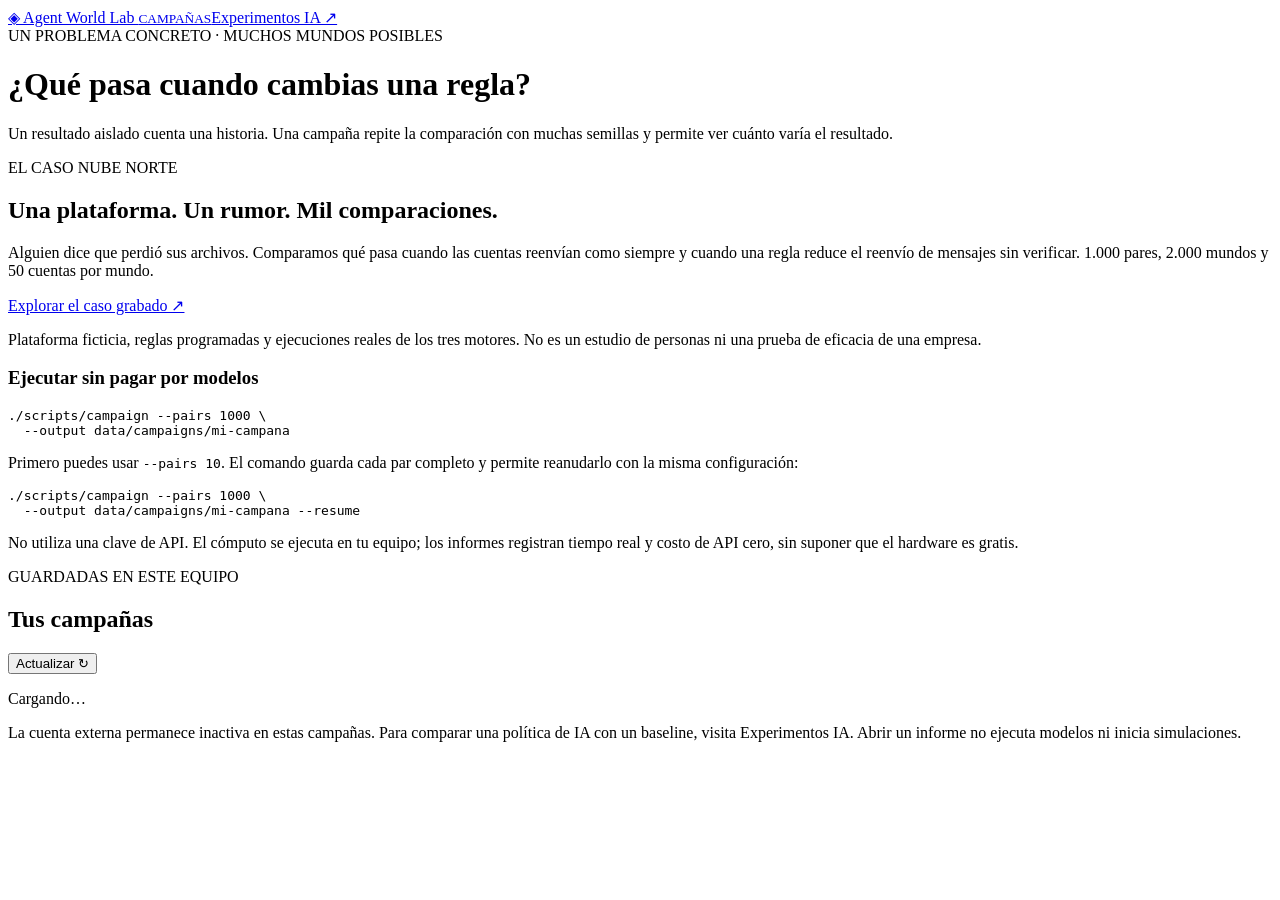
==== web/campaigns.html @ 2f162a93 "feat: explain a real 1000-pair rumor campaign with auditable offline worlds" ====
<!doctype html><html lang="es"><head><meta charset="utf-8"><meta name="viewport" content="width=device-width,initial-scale=1"><title>Campañas · Agent World Lab</title><link rel="stylesheet" href="/assets/style.css?v=campaigns-1"></head><body>
<header><a class="brand" href="/"><span class="mark">◈</span> Agent World Lab <small>CAMPAÑAS</small></a><a class="button" href="/experiments">Experimentos IA ↗</a></header>
<main class="catalog-main"><div class="eyebrow">UN PROBLEMA CONCRETO · MUCHOS MUNDOS POSIBLES</div><h1>¿Qué pasa cuando cambias una regla?</h1><p class="muted catalog-intro">Un resultado aislado cuenta una historia. Una campaña repite la comparación con muchas semillas y permite ver cuánto varía el resultado.</p>
<section class="catalog-start panel"><div><div class="eyebrow">EL CASO NUBE NORTE</div><h2>Una plataforma. Un rumor. Mil comparaciones.</h2><p class="muted">Alguien dice que perdió sus archivos. Comparamos qué pasa cuando las cuentas reenvían como siempre y cuando una regla reduce el reenvío de mensajes sin verificar. 1.000 pares, 2.000 mundos y 50 cuentas por mundo.</p><a class="button primary-link" href="/assets/nubenorte-report.html">Explorar el caso grabado ↗</a><p class="hint">Plataforma ficticia, reglas programadas y ejecuciones reales de los tres motores. No es un estudio de personas ni una prueba de eficacia de una empresa.</p></div><div><h3>Ejecutar sin pagar por modelos</h3><pre><code>./scripts/campaign --pairs 1000 \
  --output data/campaigns/mi-campana</code></pre><p class="muted">Primero puedes usar <code>--pairs 10</code>. El comando guarda cada par completo y permite reanudarlo con la misma configuración:</p><pre><code>./scripts/campaign --pairs 1000 \
  --output data/campaigns/mi-campana --resume</code></pre><p class="hint">No utiliza una clave de API. El cómputo se ejecuta en tu equipo; los informes registran tiempo real y costo de API cero, sin suponer que el hardware es gratis.</p></div></section>
<div class="catalog-heading"><div><div class="eyebrow">GUARDADAS EN ESTE EQUIPO</div><h2>Tus campañas</h2></div><button id="refresh-campaigns">Actualizar ↻</button></div><p class="muted" id="campaigns-status" role="status">Cargando…</p><section id="campaign-list" class="experiment-list" aria-label="Campañas guardadas"></section><footer>La cuenta externa permanece inactiva en estas campañas. Para comparar una política de IA con un baseline, visita Experimentos IA. Abrir un informe no ejecuta modelos ni inicia simulaciones.</footer></main><script src="/assets/campaigns.js"></script></body></html>
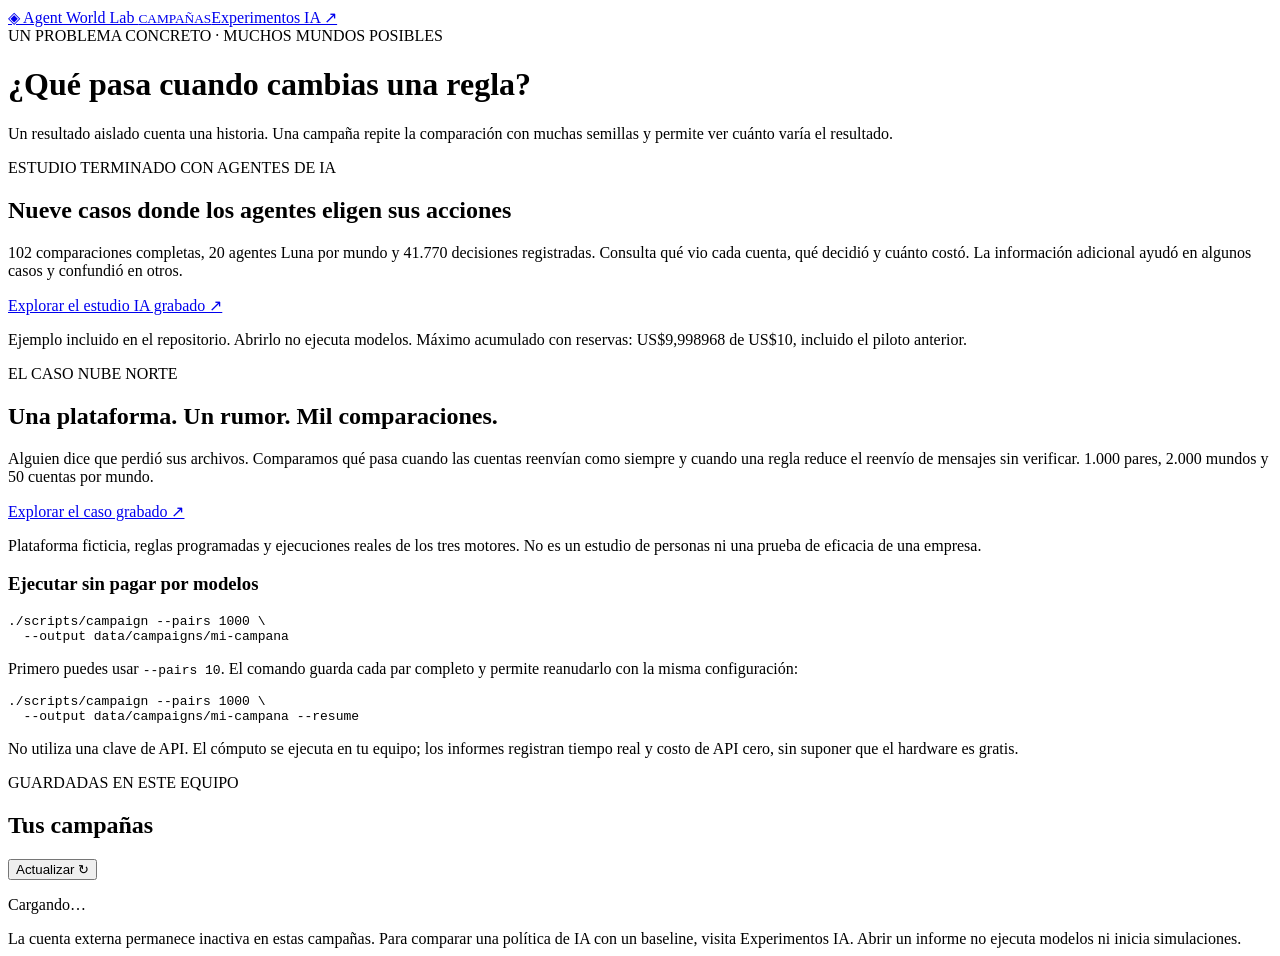
==== commit 393e81bb: "Publish recorded AI studies, decision datasets and project presentation" ====
--- a/web/campaigns.html
+++ b/web/campaigns.html
@@ -1,6 +1,7 @@
 <!doctype html><html lang="es"><head><meta charset="utf-8"><meta name="viewport" content="width=device-width,initial-scale=1"><title>Campañas · Agent World Lab</title><link rel="stylesheet" href="/assets/style.css?v=campaigns-1"></head><body>
 <header><a class="brand" href="/"><span class="mark">◈</span> Agent World Lab <small>CAMPAÑAS</small></a><a class="button" href="/experiments">Experimentos IA ↗</a></header>
 <main class="catalog-main"><div class="eyebrow">UN PROBLEMA CONCRETO · MUCHOS MUNDOS POSIBLES</div><h1>¿Qué pasa cuando cambias una regla?</h1><p class="muted catalog-intro">Un resultado aislado cuenta una historia. Una campaña repite la comparación con muchas semillas y permite ver cuánto varía el resultado.</p>
+<section class="panel"><div class="eyebrow">ESTUDIO TERMINADO CON AGENTES DE IA</div><h2>Nueve casos donde los agentes eligen sus acciones</h2><p>102 comparaciones completas, 20 agentes Luna por mundo y 41.770 decisiones registradas. Consulta qué vio cada cuenta, qué decidió y cuánto costó. La información adicional ayudó en algunos casos y confundió en otros.</p><a class="button primary-link" href="/assets/recorded-study.html">Explorar el estudio IA grabado ↗</a><p class="hint">Ejemplo incluido en el repositorio. Abrirlo no ejecuta modelos. Máximo acumulado con reservas: US$9,998968 de US$10, incluido el piloto anterior.</p></section>
 <section class="catalog-start panel"><div><div class="eyebrow">EL CASO NUBE NORTE</div><h2>Una plataforma. Un rumor. Mil comparaciones.</h2><p class="muted">Alguien dice que perdió sus archivos. Comparamos qué pasa cuando las cuentas reenvían como siempre y cuando una regla reduce el reenvío de mensajes sin verificar. 1.000 pares, 2.000 mundos y 50 cuentas por mundo.</p><a class="button primary-link" href="/assets/nubenorte-report.html">Explorar el caso grabado ↗</a><p class="hint">Plataforma ficticia, reglas programadas y ejecuciones reales de los tres motores. No es un estudio de personas ni una prueba de eficacia de una empresa.</p></div><div><h3>Ejecutar sin pagar por modelos</h3><pre><code>./scripts/campaign --pairs 1000 \
   --output data/campaigns/mi-campana</code></pre><p class="muted">Primero puedes usar <code>--pairs 10</code>. El comando guarda cada par completo y permite reanudarlo con la misma configuración:</p><pre><code>./scripts/campaign --pairs 1000 \
   --output data/campaigns/mi-campana --resume</code></pre><p class="hint">No utiliza una clave de API. El cómputo se ejecuta en tu equipo; los informes registran tiempo real y costo de API cero, sin suponer que el hardware es gratis.</p></div></section>
